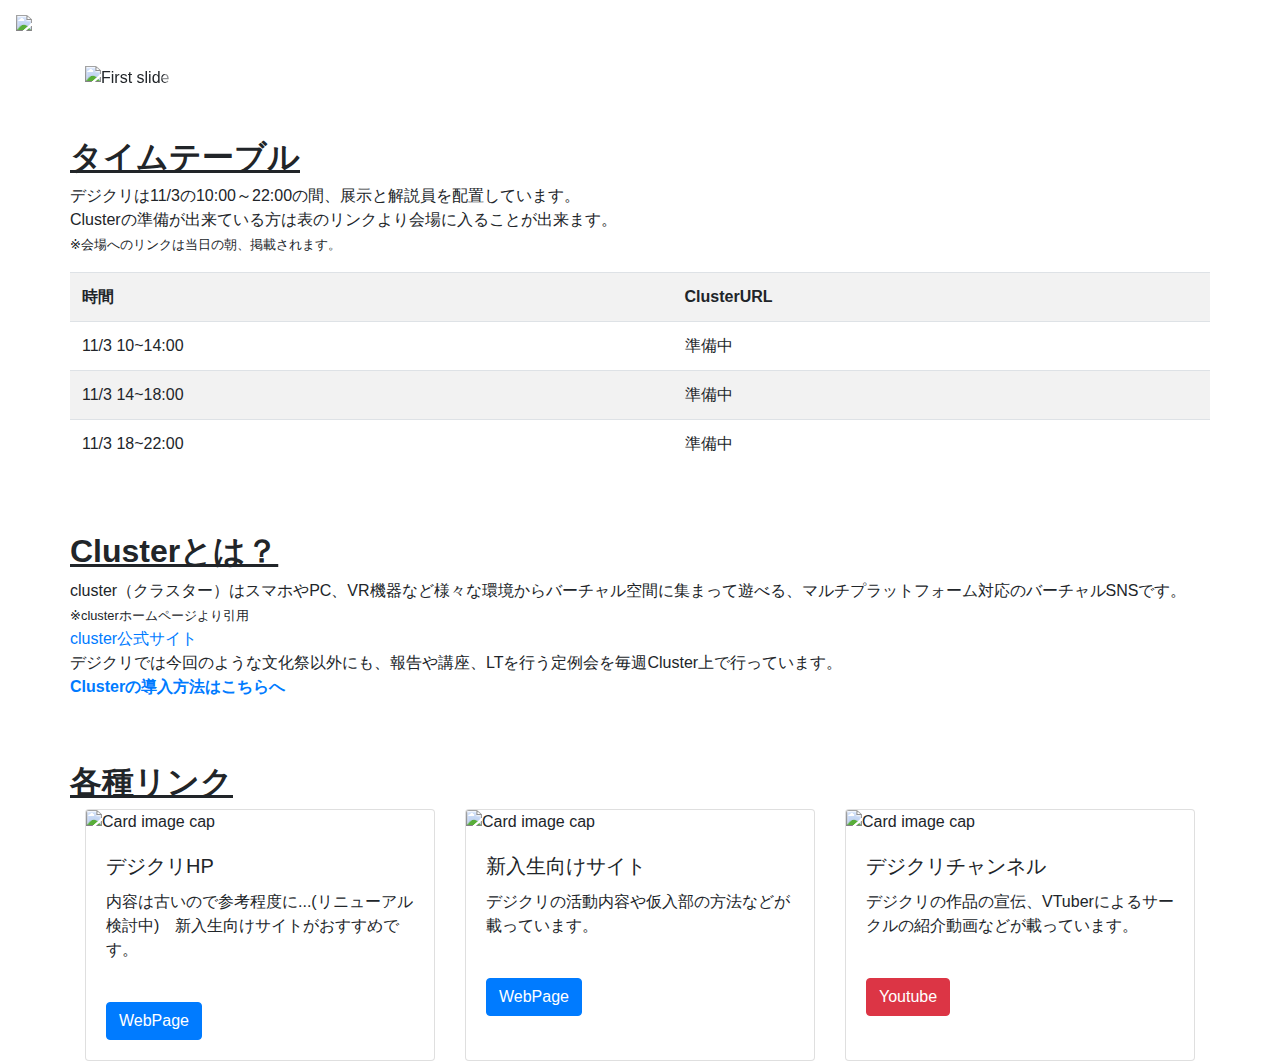
==== index.html @ d3aab52e "URLを修正" ====
<!DOCTYPE html>
<html lang="en">

<head>
    <meta charset="UTF-8">
    <meta name="viewport" content="width=device-width, initial-scale=1.0">
    <link rel="stylesheet" href="https://stackpath.bootstrapcdn.com/bootstrap/4.3.1/css/bootstrap.min.css"
        integrity="sha384-ggOyR0iXCbMQv3Xipma34MD+dH/1fQ784/j6cY/iJTQUOhcWr7x9JvoRxT2MZw1T" crossorigin="anonymous">
    <link rel="stylesheet" href="mainStyle.css">
    <script src="https://code.jquery.com/jquery-3.3.1.slim.min.js"
        integrity="sha384-q8i/X+965DzO0rT7abK41JStQIAqVgRVzpbzo5smXKp4YfRvH+8abtTE1Pi6jizo"
        crossorigin="anonymous"></script>
    <script src="https://cdnjs.cloudflare.com/ajax/libs/popper.js/1.14.7/umd/popper.min.js"
        integrity="sha384-UO2eT0CpHqdSJQ6hJty5KVphtPhzWj9WO1clHTMGa3JDZwrnQq4sF86dIHNDz0W1"
        crossorigin="anonymous"></script>
    <script src="https://stackpath.bootstrapcdn.com/bootstrap/4.3.1/js/bootstrap.min.js"
        integrity="sha384-JjSmVgyd0p3pXB1rRibZUAYoIIy6OrQ6VrjIEaFf/nJGzIxFDsf4x0xIM+B07jRM"
        crossorigin="anonymous"></script>
    <title>芝浦祭特設ﾍﾟｰｼﾞ</title>
</head>

<body>
    <nav class="navbar navbar-dark mb-2 digicre-color">
        <a href="./index.html" class="navbar-brand">
            <img src="./img/logo.png" alt="デジクリロゴ" height="30">
            2020年度 芝浦祭特設ページ
        </a>
    </nav>
    <div class="container">
        <div class="row">
            <div class="col">
                <div id="example-2" class="carousel slide img-responsive center-block" data-ride="carousel">
                    <div class="carousel-inner">
                        <div class="carousel-item active">
                            <img src="./img/VR空間720.png" alt="First slide" class="d-block w-100">
                        </div>
                        <div class="carousel-item">
                            <a class="" data-toggle="modal" data-target="#testModal">
                                <img src="./img/sddefault.jpg" alt="Second slide" class="d-block w-100">
                            </a>
                        </div>
                        <div class="carousel-item">
                            <a href="./cluster.html">
                                <img src="./img/使い方720.png" alt="Third slide" class="d-block w-100">
                            </a>
                        </div>
                        <a class="carousel-control-prev" href="#example-2" role="button" data-slide="prev">
                            <span class="carousel-control-prev-icon" aria-hidden="true"></span>
                            <span class="sr-only">Previous</span>
                        </a>
                        <a class="carousel-control-next" href="#example-2" role="button" data-slide="next">
                            <span class="carousel-control-next-icon" aria-hidden="true"></span>
                            <span class="sr-only">Next</span>
                        </a>
                    </div>
                </div>
            </div>

        </div>
        <div class="row mt-5">
            <div>
                <h2><u><strong>タイムテーブル</strong></u></h2>
                <p>
                    デジクリは11/3の10:00～22:00の間、展示と解説員を配置しています。<br>
                    Clusterの準備が出来ている方は表のリンクより会場に入ることが出来ます。<br>
                    <small>※会場へのリンクは当日の朝、掲載されます。</small>
                </p>
            </div>

        </div>
        <div class="row">
            <table class="table table-striped">
                <tr>
                    <th>時間</th>
                    <th>ClusterURL</th>
                </tr>
                <tr>
                    <td>11/3 10~14:00</td>
                    <td>準備中</td>
                </tr>
                <tr>
                    <td>11/3 14~18:00</td>
                    <td>準備中</td>
                </tr>
                <tr>
                    <td>11/3 18~22:00</td>
                    <td>準備中</td>
                </tr>
            </table>
        </div>
        <div class="row mt-5">
            <div>
                <h2><u><strong>Clusterとは？</strong></u></h2>
                <p>
                    cluster（クラスター）はスマホやPC、VR機器など様々な環境からバーチャル空間に集まって遊べる、マルチプラットフォーム対応のバーチャルSNSです。<br>
                    <small>※clusterホームページより引用</small><br>
                    <a href="https://cluster.mu/">cluster公式サイト</a><br>
                    デジクリでは今回のような文化祭以外にも、報告や講座、LTを行う定例会を毎週Cluster上で行っています。<br>
                    <a href="./cluster.html"><strong>Clusterの導入方法はこちらへ</strong></a>
                </p>
                <img src="./img/cluster-top.png" alt="" class="d-block w-100">
            </div>

        </div>

        <div class="row mt-5">
            <div>
                <h2><u><strong>各種リンク</strong></u></h2>

            </div>
        </div>
        <div class="row card-deck">
            
            <div href="https://digicre.net" class="card" style="width:18rem;">
                <img class="card-img-top" src="./img/digicre-hp.png" alt="Card image cap">
                <div class="card-body">
                    <h5 class="card-title">デジクリHP</h5>
                    <p class="card-text">内容は古いので参考程度に...(リニューアル検討中)　新入生向けサイトがおすすめです。</p>
                    <br>
                    <a href="https://digicre.net" class="btn btn-primary">WebPage</a>
                </div>
            </div>

            <div class="card" style="width:18rem;">
                <img class="card-img-top" src="./img/digicre-welcome.png" alt="Card image cap">
                <div class="card-body">
                    <h5 class="card-title">新入生向けサイト</h5>
                    <p class="card-text">デジクリの活動内容や仮入部の方法などが載っています。</p>
                    <br>
                    <a href="https://digicre.net/welcome/" class="btn btn-primary">WebPage</a>
                </div>
            </div>
            <div class="card" style="width:18rem;">
                <img class="card-img-top" src="./img/digicre-youtube.png" alt="Card image cap">
                <div class="card-body">
                    <h5 class="card-title">デジクリチャンネル</h5>
                    <p class="card-text">デジクリの作品の宣伝、VTuberによるサークルの紹介動画などが載っています。</p>
                    <br>
                    <a href="https://www.youtube.com/channel/UCKz8KYao5CXcHlBgq7QfbUg" class="btn btn-danger">Youtube</a>
                </div>
            </div>

        </div>


    </div>
    <div class="modal fade" id="testModal" tabindex="-1" role="dialog" aria-labelledby="basicModal" aria-hidden="true">
        <div class="modal-dialog">
            <div class="modal-content">
                <div class="modal-body">
                    <div class="embed-responsive embed-responsive-4by3">
                        <iframe class="embed-responsive-item" src="https://www.youtube.com/embed/EaFvRsJAV9U"
                            frameborder="0"
                            allow="accelerometer; autoplay; clipboard-write; encrypted-media; gyroscope; picture-in-picture"></iframe>
                    </div>

                </div>
                <div class="modal-footer">
                    <button type="button" class="btn btn-default" data-dismiss="modal">閉じる</button>
                </div>
            </div>
        </div>
    </div>

    <!-- Optional JavaScript -->
    <!-- jQuery first, then Popper.js, then Bootstrap JS -->
    <script src="https://code.jquery.com/jquery-3.3.1.slim.min.js"
        integrity="sha384-q8i/X+965DzO0rT7abK41JStQIAqVgRVzpbzo5smXKp4YfRvH+8abtTE1Pi6jizo"
        crossorigin="anonymous"></script>
    <script src="https://cdnjs.cloudflare.com/ajax/libs/popper.js/1.14.3/umd/popper.min.js"
        integrity="sha384-ZMP7rVo3mIykV+2+9J3UJ46jBk0WLaUAdn689aCwoqbBJiSnjAK/l8WvCWPIPm49"
        crossorigin="anonymous"></script>
    <script src="https://stackpath.bootstrapcdn.com/bootstrap/4.1.3/js/bootstrap.min.js"
        integrity="sha384-ChfqqxuZUCnJSK3+MXmPNIyE6ZbWh2IMqE241rYiqJxyMiZ6OW/JmZQ5stwEULTy"
        crossorigin="anonymous"></script>
</body>

</html>
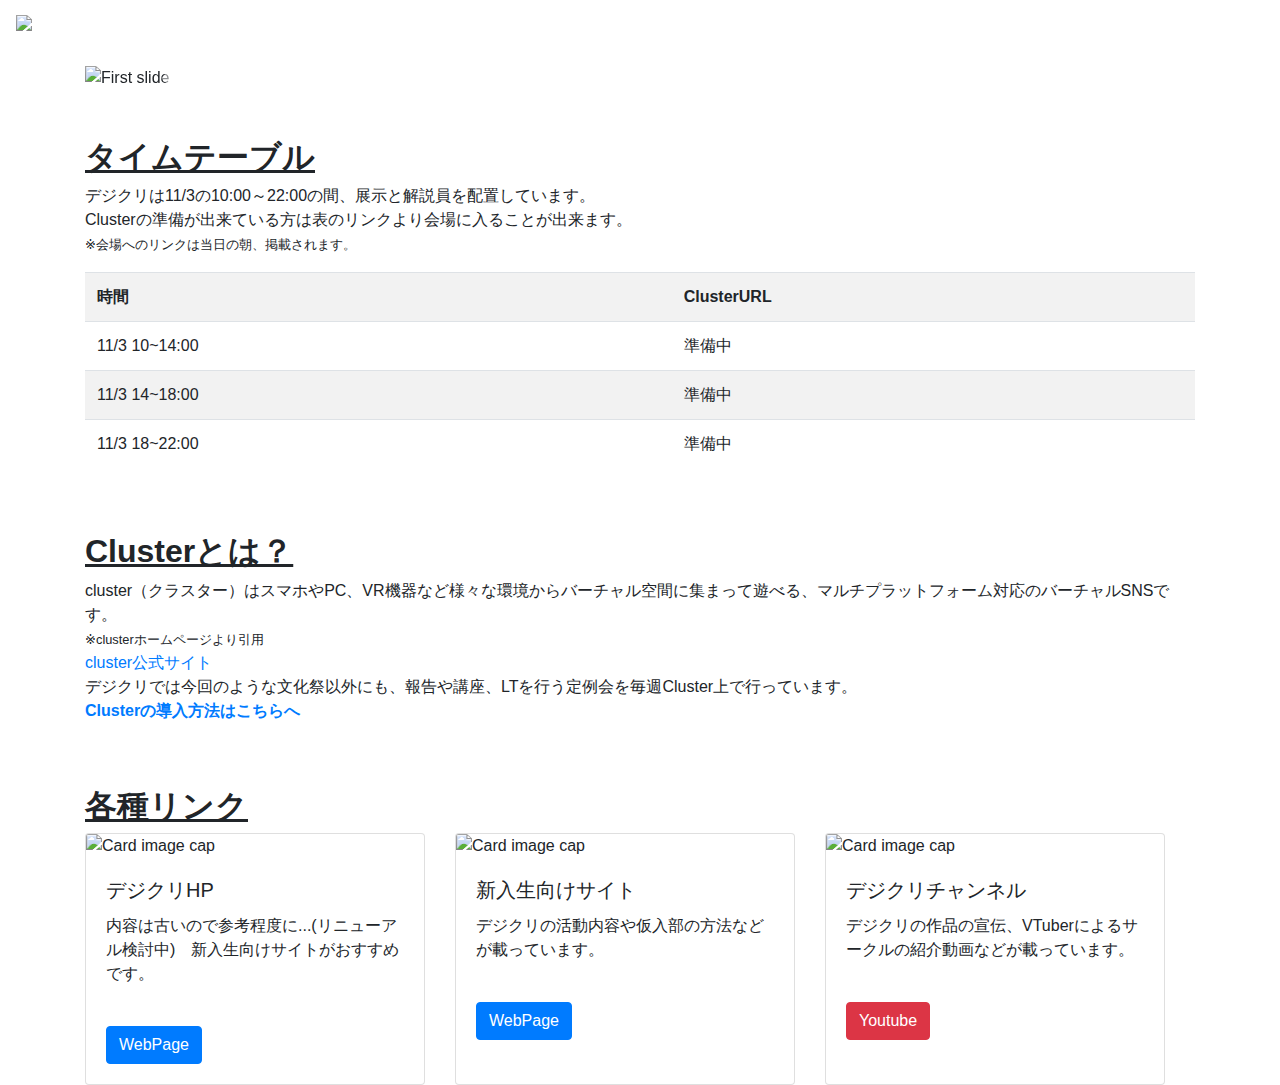
==== commit 8c8286f6: "fix-margin" ====
--- a/index.html
+++ b/index.html
@@ -58,7 +58,7 @@
 
         </div>
         <div class="row mt-5">
-            <div>
+            <div class="col">
                 <h2><u><strong>タイムテーブル</strong></u></h2>
                 <p>
                     デジクリは11/3の10:00～22:00の間、展示と解説員を配置しています。<br>
@@ -69,27 +69,29 @@
 
         </div>
         <div class="row">
-            <table class="table table-striped">
-                <tr>
-                    <th>時間</th>
-                    <th>ClusterURL</th>
-                </tr>
-                <tr>
-                    <td>11/3 10~14:00</td>
-                    <td>準備中</td>
-                </tr>
-                <tr>
-                    <td>11/3 14~18:00</td>
-                    <td>準備中</td>
-                </tr>
-                <tr>
-                    <td>11/3 18~22:00</td>
-                    <td>準備中</td>
-                </tr>
-            </table>
+            <div class="col">
+                <table class="table table-striped">
+                    <tr>
+                        <th>時間</th>
+                        <th>ClusterURL</th>
+                    </tr>
+                    <tr>
+                        <td>11/3 10~14:00</td>
+                        <td>準備中</td>
+                    </tr>
+                    <tr>
+                        <td>11/3 14~18:00</td>
+                        <td>準備中</td>
+                    </tr>
+                    <tr>
+                        <td>11/3 18~22:00</td>
+                        <td>準備中</td>
+                    </tr>
+                </table>
+            </div>
         </div>
         <div class="row mt-5">
-            <div>
+            <div class="col">
                 <h2><u><strong>Clusterとは？</strong></u></h2>
                 <p>
                     cluster（クラスター）はスマホやPC、VR機器など様々な環境からバーチャル空間に集まって遊べる、マルチプラットフォーム対応のバーチャルSNSです。<br>
@@ -104,13 +106,12 @@
         </div>
 
         <div class="row mt-5">
-            <div>
+            <div class="col">
                 <h2><u><strong>各種リンク</strong></u></h2>
-
             </div>
         </div>
-        <div class="row card-deck">
-            
+        <div class="row">
+            <div class="col card-deck">
             <div href="https://digicre.net" class="card" style="width:18rem;">
                 <img class="card-img-top" src="./img/digicre-hp.png" alt="Card image cap">
                 <div class="card-body">
@@ -139,7 +140,7 @@
                     <a href="https://www.youtube.com/channel/UCKz8KYao5CXcHlBgq7QfbUg" class="btn btn-danger">Youtube</a>
                 </div>
             </div>
-
+        </div>
         </div>
 
 
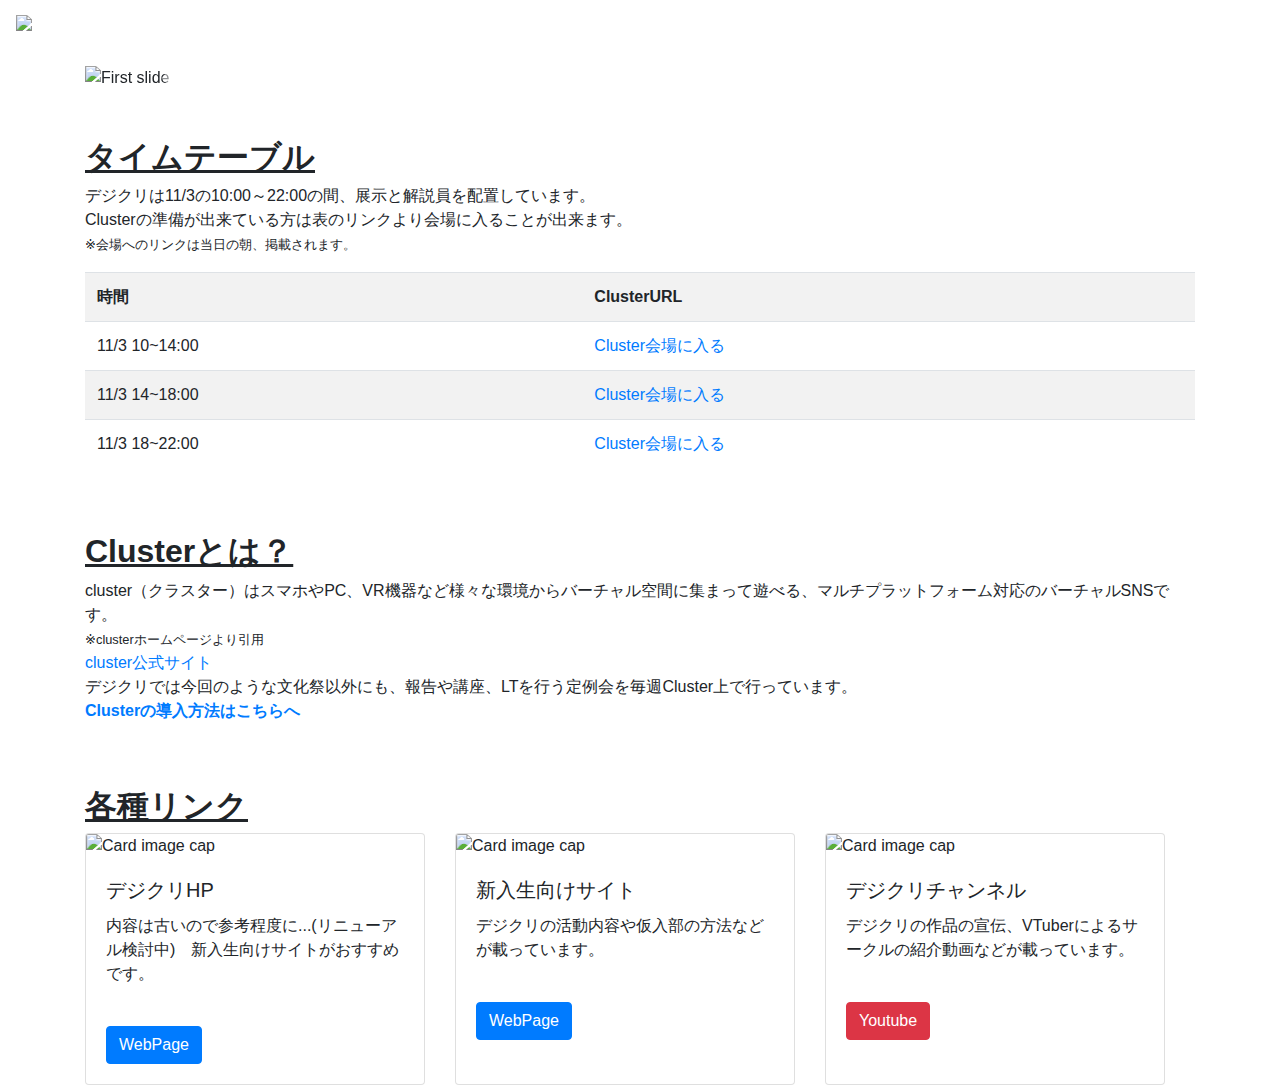
==== commit 6e98007d: "Clusterの導入方法サイトを追加＆Cluster会場のURLを追記" ====
--- a/index.html
+++ b/index.html
@@ -77,15 +77,15 @@
                     </tr>
                     <tr>
                         <td>11/3 10~14:00</td>
-                        <td>準備中</td>
+                        <td><a href="https://cluster.mu/e/016af236-6f87-4cfc-ac82-a532b52377d7">Cluster会場に入る</a></td>
                     </tr>
                     <tr>
                         <td>11/3 14~18:00</td>
-                        <td>準備中</td>
+                        <td><a href="https://cluster.mu/e/2dd12fdf-78a4-421e-87f4-97c1eacbf5bd">Cluster会場に入る</a></td>
                     </tr>
                     <tr>
                         <td>11/3 18~22:00</td>
-                        <td>準備中</td>
+                        <td><a href="https://cluster.mu/e/f95cfff6-5dd1-4b2e-bcab-2de897a2d533">Cluster会場に入る</a></td>
                     </tr>
                 </table>
             </div>
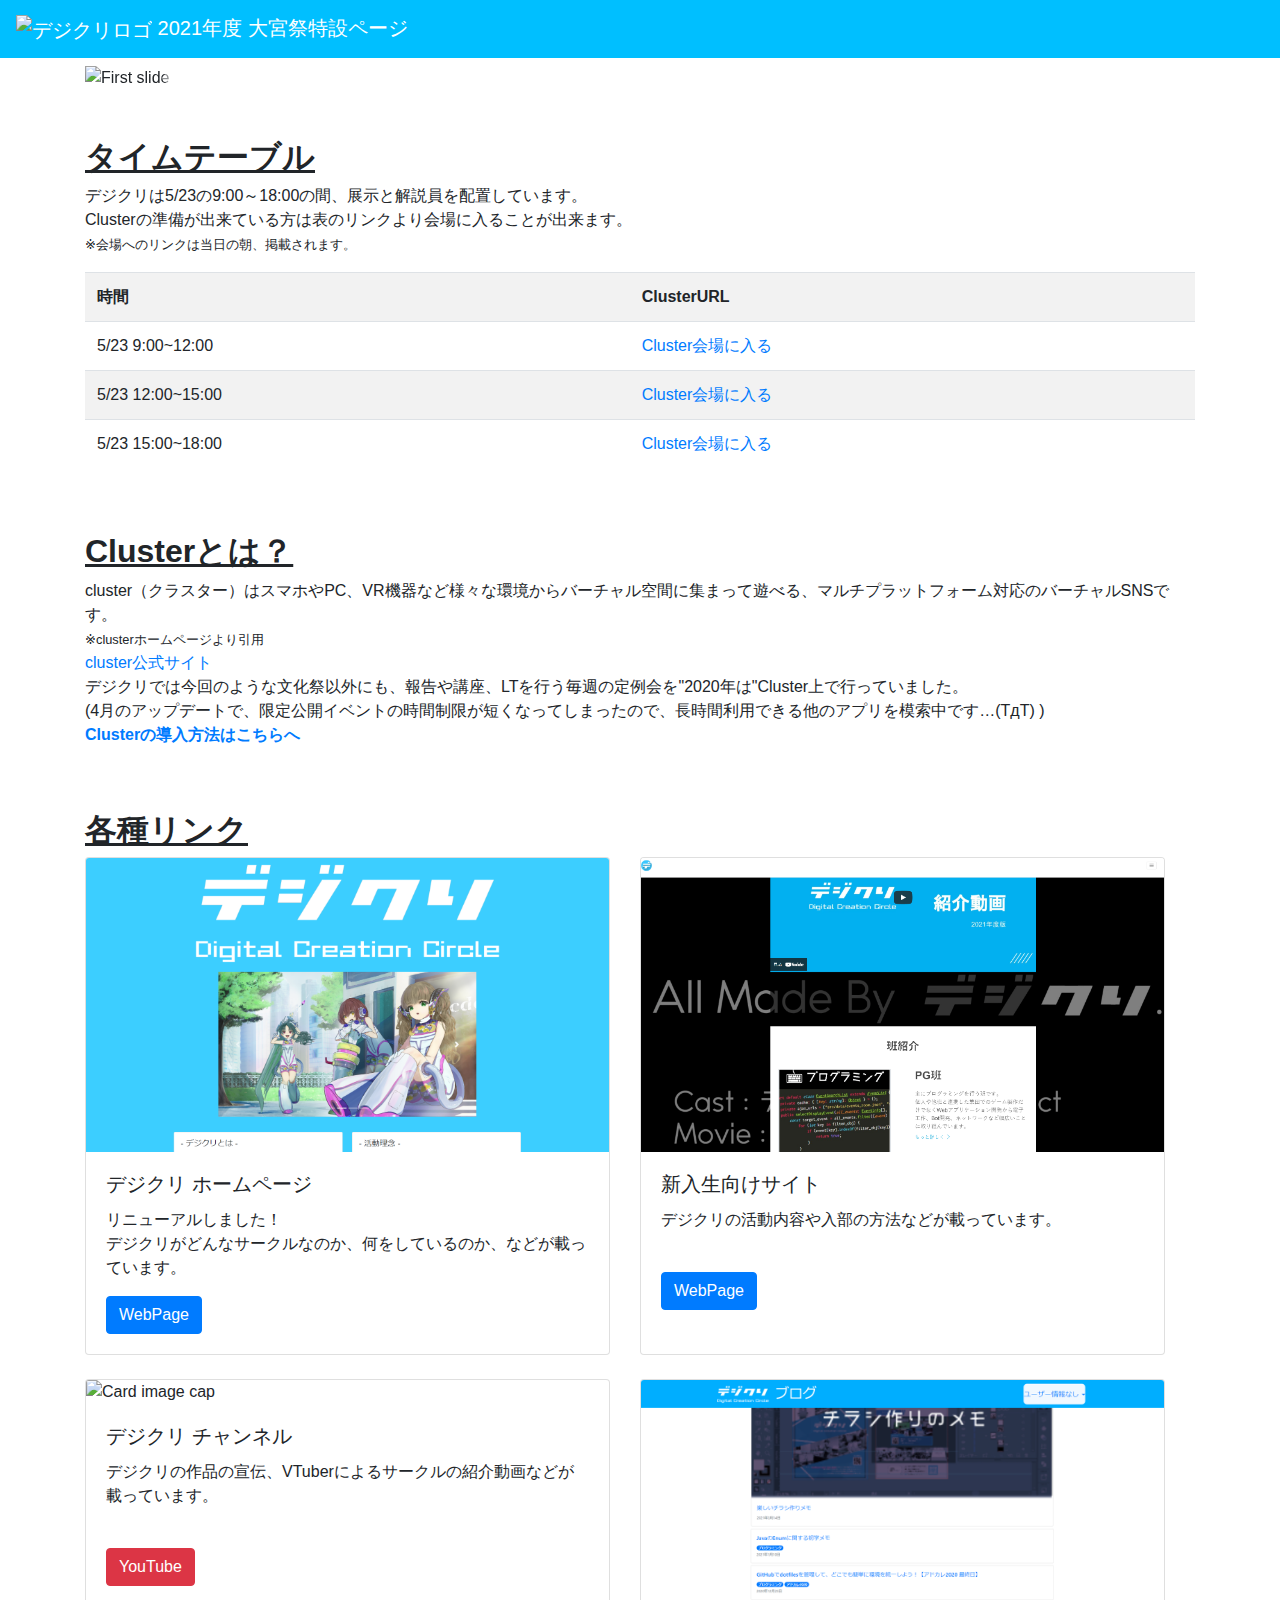
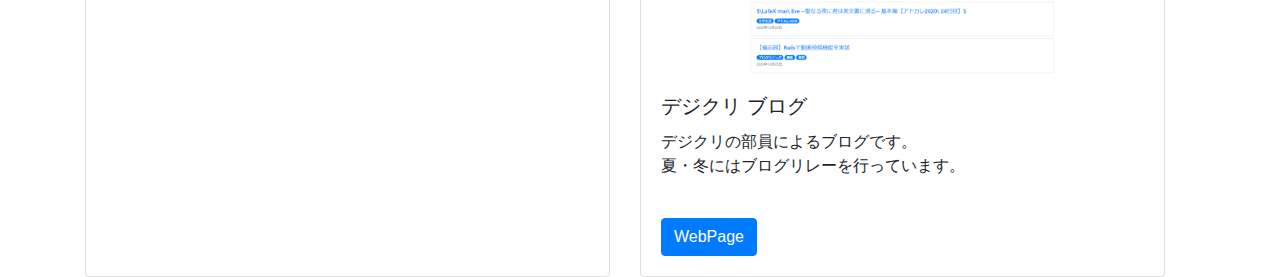
==== commit 77dd2ddc: "2021大宮祭の仕様へ更新" ====
--- a/index.html
+++ b/index.html
@@ -16,14 +16,14 @@
     <script src="https://stackpath.bootstrapcdn.com/bootstrap/4.3.1/js/bootstrap.min.js"
         integrity="sha384-JjSmVgyd0p3pXB1rRibZUAYoIIy6OrQ6VrjIEaFf/nJGzIxFDsf4x0xIM+B07jRM"
         crossorigin="anonymous"></script>
-    <title>芝浦祭特設ﾍﾟｰｼﾞ</title>
+    <title>大宮祭特設ﾍﾟｰｼﾞ</title>
 </head>
 
 <body>
     <nav class="navbar navbar-dark mb-2 digicre-color">
         <a href="./index.html" class="navbar-brand">
             <img src="./img/logo.png" alt="デジクリロゴ" height="30">
-            2020年度 芝浦祭特設ページ
+            2021年度 大宮祭特設ページ
         </a>
     </nav>
     <div class="container">
@@ -44,6 +44,10 @@
                                 <img src="./img/使い方720.png" alt="Third slide" class="d-block w-100">
                             </a>
                         </div>
+                        <div class="carousel-item">
+                            <img src="./img/VR空間720.png" alt="Forth slide" class="d-block w-100">
+                        </div>
+
                         <a class="carousel-control-prev" href="#example-2" role="button" data-slide="prev">
                             <span class="carousel-control-prev-icon" aria-hidden="true"></span>
                             <span class="sr-only">Previous</span>
@@ -61,7 +65,7 @@
             <div class="col">
                 <h2><u><strong>タイムテーブル</strong></u></h2>
                 <p>
-                    デジクリは11/3の10:00～22:00の間、展示と解説員を配置しています。<br>
+                    デジクリは5/23の9:00～18:00の間、展示と解説員を配置しています。<br>
                     Clusterの準備が出来ている方は表のリンクより会場に入ることが出来ます。<br>
                     <small>※会場へのリンクは当日の朝、掲載されます。</small>
                 </p>
@@ -76,15 +80,15 @@
                         <th>ClusterURL</th>
                     </tr>
                     <tr>
-                        <td>11/3 10~14:00</td>
+                        <td>5/23 9:00~12:00</td>
                         <td><a href="https://cluster.mu/e/016af236-6f87-4cfc-ac82-a532b52377d7">Cluster会場に入る</a></td>
                     </tr>
                     <tr>
-                        <td>11/3 14~18:00</td>
+                        <td>5/23 12:00~15:00</td>
                         <td><a href="https://cluster.mu/e/2dd12fdf-78a4-421e-87f4-97c1eacbf5bd">Cluster会場に入る</a></td>
                     </tr>
                     <tr>
-                        <td>11/3 18~22:00</td>
+                        <td>5/23 15:00~18:00</td>
                         <td><a href="https://cluster.mu/e/f95cfff6-5dd1-4b2e-bcab-2de897a2d533">Cluster会場に入る</a></td>
                     </tr>
                 </table>
@@ -97,7 +101,8 @@
                     cluster（クラスター）はスマホやPC、VR機器など様々な環境からバーチャル空間に集まって遊べる、マルチプラットフォーム対応のバーチャルSNSです。<br>
                     <small>※clusterホームページより引用</small><br>
                     <a href="https://cluster.mu/">cluster公式サイト</a><br>
-                    デジクリでは今回のような文化祭以外にも、報告や講座、LTを行う定例会を毎週Cluster上で行っています。<br>
+                    デジクリでは今回のような文化祭以外にも、報告や講座、LTを行う毎週の定例会を"2020年は"Cluster上で行っていました。<br>
+                    (4月のアップデートで、限定公開イベントの時間制限が短くなってしまったので、長時間利用できる他のアプリを模索中です…(TдT) )<br>
                     <a href="./cluster.html"><strong>Clusterの導入方法はこちらへ</strong></a>
                 </p>
                 <img src="./img/cluster-top.png" alt="" class="d-block w-100">
@@ -112,39 +117,52 @@
         </div>
         <div class="row">
             <div class="col card-deck">
-            <div href="https://digicre.net" class="card" style="width:18rem;">
-                <img class="card-img-top" src="./img/digicre-hp.png" alt="Card image cap">
-                <div class="card-body">
-                    <h5 class="card-title">デジクリHP</h5>
-                    <p class="card-text">内容は古いので参考程度に...(リニューアル検討中)　新入生向けサイトがおすすめです。</p>
-                    <br>
-                    <a href="https://digicre.net" class="btn btn-primary">WebPage</a>
+                <div href="https://digicre.net" class="card" style="width:18rem;">
+                    <img class="card-img-top" src="./img/digicre-hp-2021.png" alt="Card image cap">
+                    <div class="card-body">
+                        <h5 class="card-title">デジクリ ホームページ</h5>
+                        <p class="card-text">リニューアルしました！<br>
+                            デジクリがどんなサークルなのか、何をしているのか、などが載っています。</p>
+                        <a href="https://digicre.net" class="btn btn-primary">WebPage</a>
+                    </div>
                 </div>
-            </div>
-
-            <div class="card" style="width:18rem;">
-                <img class="card-img-top" src="./img/digicre-welcome.png" alt="Card image cap">
-                <div class="card-body">
-                    <h5 class="card-title">新入生向けサイト</h5>
-                    <p class="card-text">デジクリの活動内容や仮入部の方法などが載っています。</p>
-                    <br>
-                    <a href="https://digicre.net/welcome/" class="btn btn-primary">WebPage</a>
-                </div>
-            </div>
-            <div class="card" style="width:18rem;">
-                <img class="card-img-top" src="./img/digicre-youtube.png" alt="Card image cap">
-                <div class="card-body">
-                    <h5 class="card-title">デジクリチャンネル</h5>
-                    <p class="card-text">デジクリの作品の宣伝、VTuberによるサークルの紹介動画などが載っています。</p>
-                    <br>
-                    <a href="https://www.youtube.com/channel/UCKz8KYao5CXcHlBgq7QfbUg" class="btn btn-danger">Youtube</a>
+                <div class="card" style="width:18rem;">
+                    <img class="card-img-top" src="./img/digicre-welcome-2021.png" alt="Card image cap">
+                    <div class="card-body">
+                        <h5 class="card-title">新入生向けサイト</h5>
+                        <p class="card-text">デジクリの活動内容や入部の方法などが載っています。</p>
+                        <br>
+                        <a href="https://digicre.net/welcome/" class="btn btn-primary">WebPage</a>
+                    </div>
                 </div>
             </div>
         </div>
+        <br>
+        <div class="row">
+            <div class="col card-deck">
+                <div class="card" style="width:18rem;">
+                    <img class="card-img-top" src="./img/digicre-youtube.png" alt="Card image cap">
+                    <div class="card-body">
+                        <h5 class="card-title">デジクリ チャンネル</h5>
+                        <p class="card-text">デジクリの作品の宣伝、VTuberによるサークルの紹介動画などが載っています。</p>
+                        <br>
+                        <a href="https://www.youtube.com/channel/UCKz8KYao5CXcHlBgq7QfbUg"
+                            class="btn btn-danger">YouTube</a>
+                    </div>
+                </div>
+                <div class="card" style="width:18rem;">
+                    <img class="card-img-top" src="./img/digicre-blog.png" alt="Card image cap">
+                    <div class="card-body">
+                        <h5 class="card-title">デジクリ ブログ</h5>
+                        <p class="card-text">デジクリの部員によるブログです。<br>夏・冬にはブログリレーを行っています。</p>
+                        <br>
+                        <a href="https://core.digicre.net/blog/" class="btn btn-primary">WebPage</a>
+                    </div>
+                </div>
+            </div>
         </div>
+    </div>
 
-
-    </div>
     <div class="modal fade" id="testModal" tabindex="-1" role="dialog" aria-labelledby="basicModal" aria-hidden="true">
         <div class="modal-dialog">
             <div class="modal-content">
--- a/mainStyle.css
+++ b/mainStyle.css
@@ -0,0 +1,3 @@
+.digicre-color{
+    background-color: rgb(0, 191, 255);
+}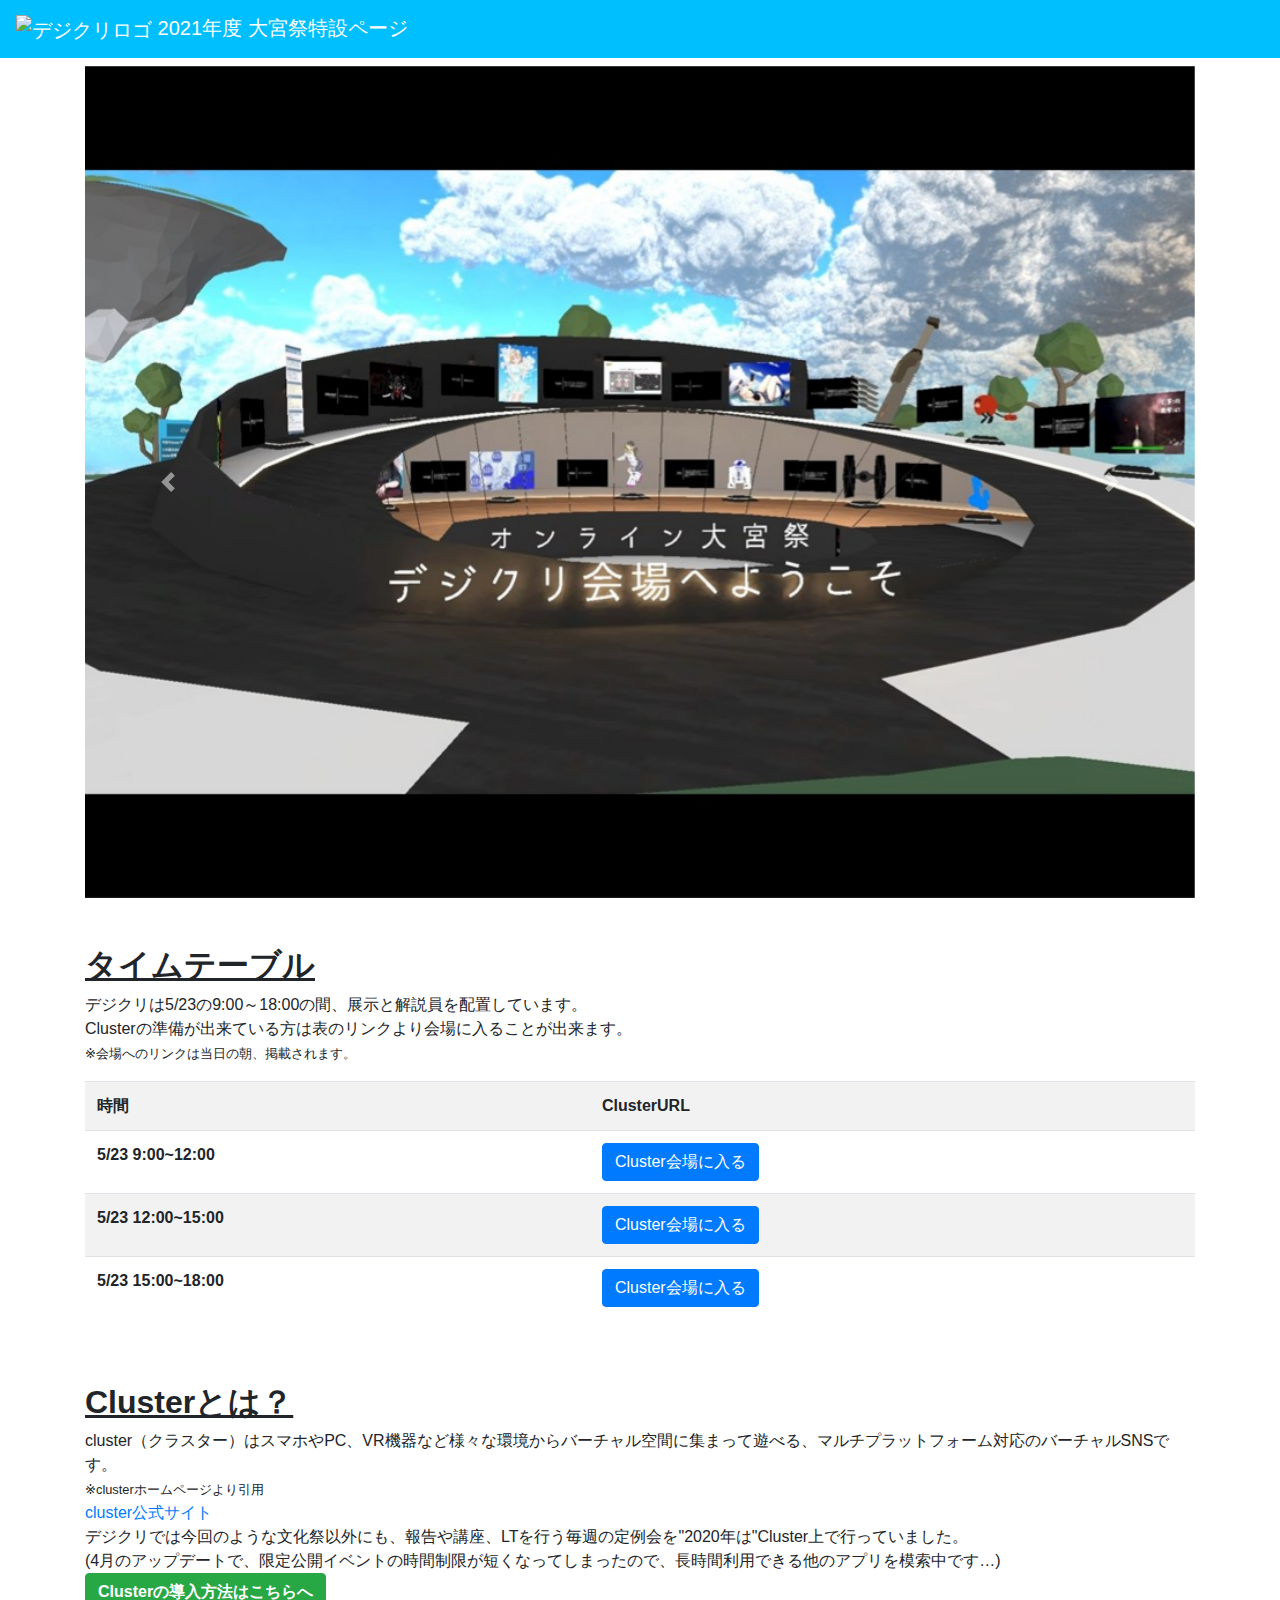
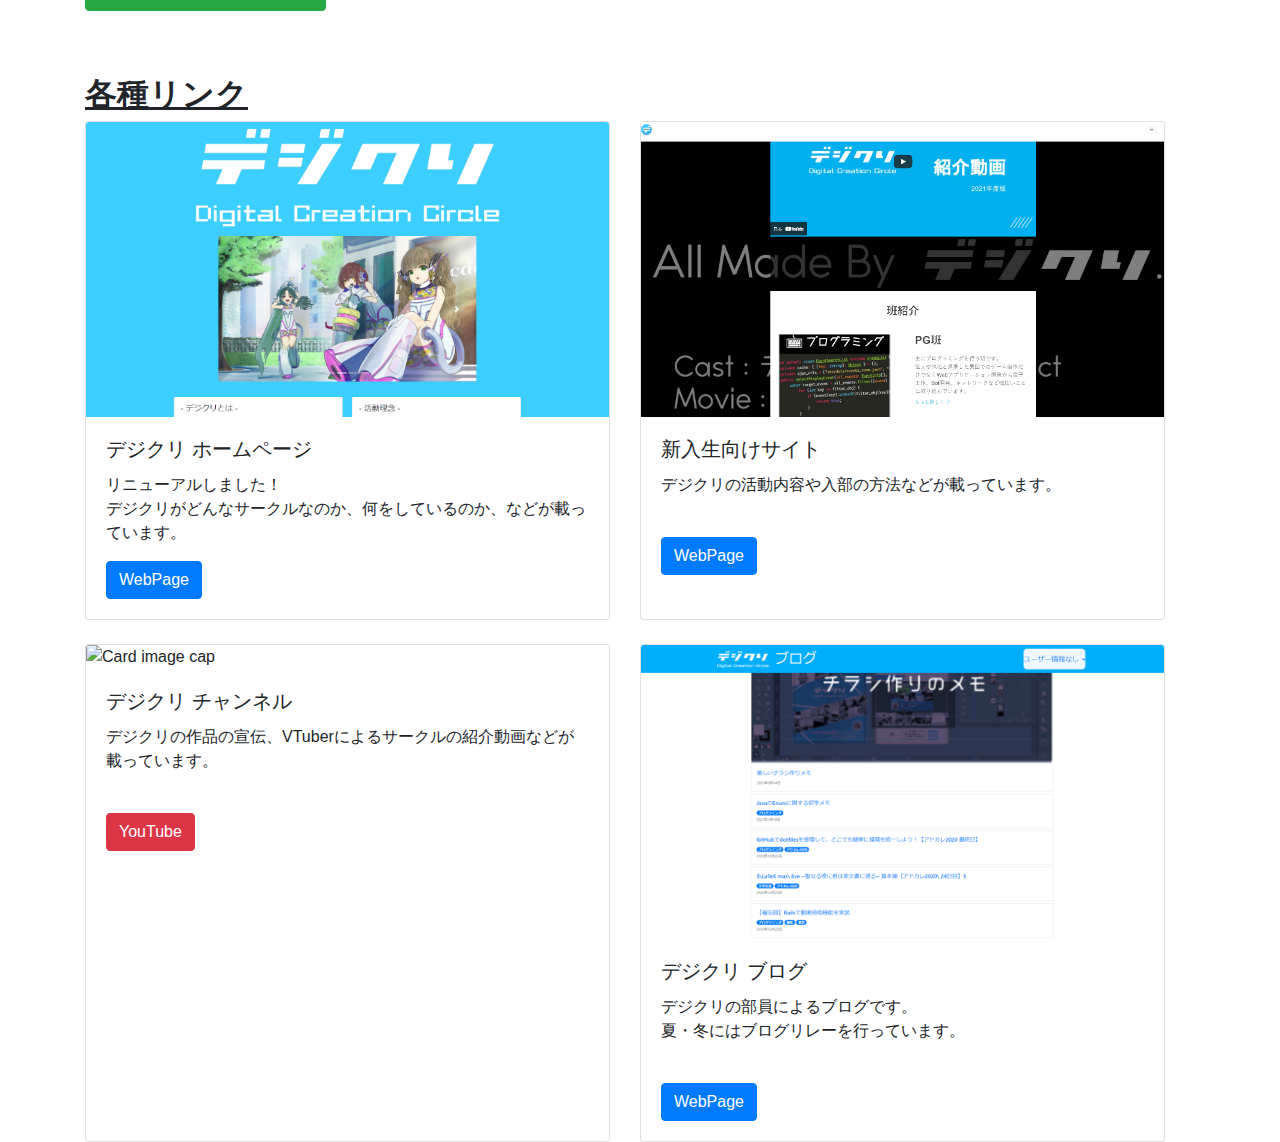
==== commit 29743f00: "細かな点を修正" ====
--- a/index.html
+++ b/index.html
@@ -32,12 +32,10 @@
                 <div id="example-2" class="carousel slide img-responsive center-block" data-ride="carousel">
                     <div class="carousel-inner">
                         <div class="carousel-item active">
-                            <img src="./img/VR空間720.png" alt="First slide" class="d-block w-100">
+                            <img src="./img/2021omiyasai-cluster-world-front.jpg" alt="First slide" class="d-block w-100">
                         </div>
                         <div class="carousel-item">
-                            <a class="" data-toggle="modal" data-target="#testModal">
-                                <img src="./img/sddefault.jpg" alt="Second slide" class="d-block w-100">
-                            </a>
+                            <img src="./img/2021omiyasai-cluster-world.jpg" alt="Second slide" class="d-block w-100">
                         </div>
                         <div class="carousel-item">
                             <a href="./cluster.html">
@@ -45,7 +43,12 @@
                             </a>
                         </div>
                         <div class="carousel-item">
-                            <img src="./img/VR空間720.png" alt="Forth slide" class="d-block w-100">
+                            <a class="" data-toggle="modal" data-target="#testModal">
+                                <img src="./img/sddefault.jpg" alt="Forth slide" class="d-block w-100">
+                            </a>
+                        </div>
+                        <div class="carousel-item">
+                            <img src="./img/VR空間720.png" alt="Fifth slide" class="d-block w-100">
                         </div>
 
                         <a class="carousel-control-prev" href="#example-2" role="button" data-slide="prev">
@@ -59,8 +62,8 @@
                     </div>
                 </div>
             </div>
+        </div>
 
-        </div>
         <div class="row mt-5">
             <div class="col">
                 <h2><u><strong>タイムテーブル</strong></u></h2>
@@ -70,7 +73,6 @@
                     <small>※会場へのリンクは当日の朝、掲載されます。</small>
                 </p>
             </div>
-
         </div>
         <div class="row">
             <div class="col">
@@ -80,16 +82,16 @@
                         <th>ClusterURL</th>
                     </tr>
                     <tr>
-                        <td>5/23 9:00~12:00</td>
-                        <td><a href="https://cluster.mu/e/016af236-6f87-4cfc-ac82-a532b52377d7">Cluster会場に入る</a></td>
+                        <td><strong>5/23 9:00~12:00</strong></td>
+                        <td><a href="https://cluster.mu/e/016af236-6f87-4cfc-ac82-a532b52377d7" class="btn btn-primary">Cluster会場に入る</a></td>
                     </tr>
                     <tr>
-                        <td>5/23 12:00~15:00</td>
-                        <td><a href="https://cluster.mu/e/2dd12fdf-78a4-421e-87f4-97c1eacbf5bd">Cluster会場に入る</a></td>
+                        <td><strong>5/23 12:00~15:00</strong></td>
+                        <td><a href="https://cluster.mu/e/2dd12fdf-78a4-421e-87f4-97c1eacbf5bd" class="btn btn-primary">Cluster会場に入る</a></td>
                     </tr>
                     <tr>
-                        <td>5/23 15:00~18:00</td>
-                        <td><a href="https://cluster.mu/e/f95cfff6-5dd1-4b2e-bcab-2de897a2d533">Cluster会場に入る</a></td>
+                        <td><strong>5/23 15:00~18:00</strong></td>
+                        <td><a href="https://cluster.mu/e/f95cfff6-5dd1-4b2e-bcab-2de897a2d533" class="btn btn-primary">Cluster会場に入る</a></td>
                     </tr>
                 </table>
             </div>
@@ -102,12 +104,11 @@
                     <small>※clusterホームページより引用</small><br>
                     <a href="https://cluster.mu/">cluster公式サイト</a><br>
                     デジクリでは今回のような文化祭以外にも、報告や講座、LTを行う毎週の定例会を"2020年は"Cluster上で行っていました。<br>
-                    (4月のアップデートで、限定公開イベントの時間制限が短くなってしまったので、長時間利用できる他のアプリを模索中です…(TдT) )<br>
-                    <a href="./cluster.html"><strong>Clusterの導入方法はこちらへ</strong></a>
+                    (4月のアップデートで、限定公開イベントの時間制限が短くなってしまったので、長時間利用できる他のアプリを模索中です…)<br>
+                    <a href="./cluster.html" class="btn btn-success"><strong>Clusterの導入方法はこちらへ</strong></a>
                 </p>
                 <img src="./img/cluster-top.png" alt="" class="d-block w-100">
             </div>
-
         </div>
 
         <div class="row mt-5">
